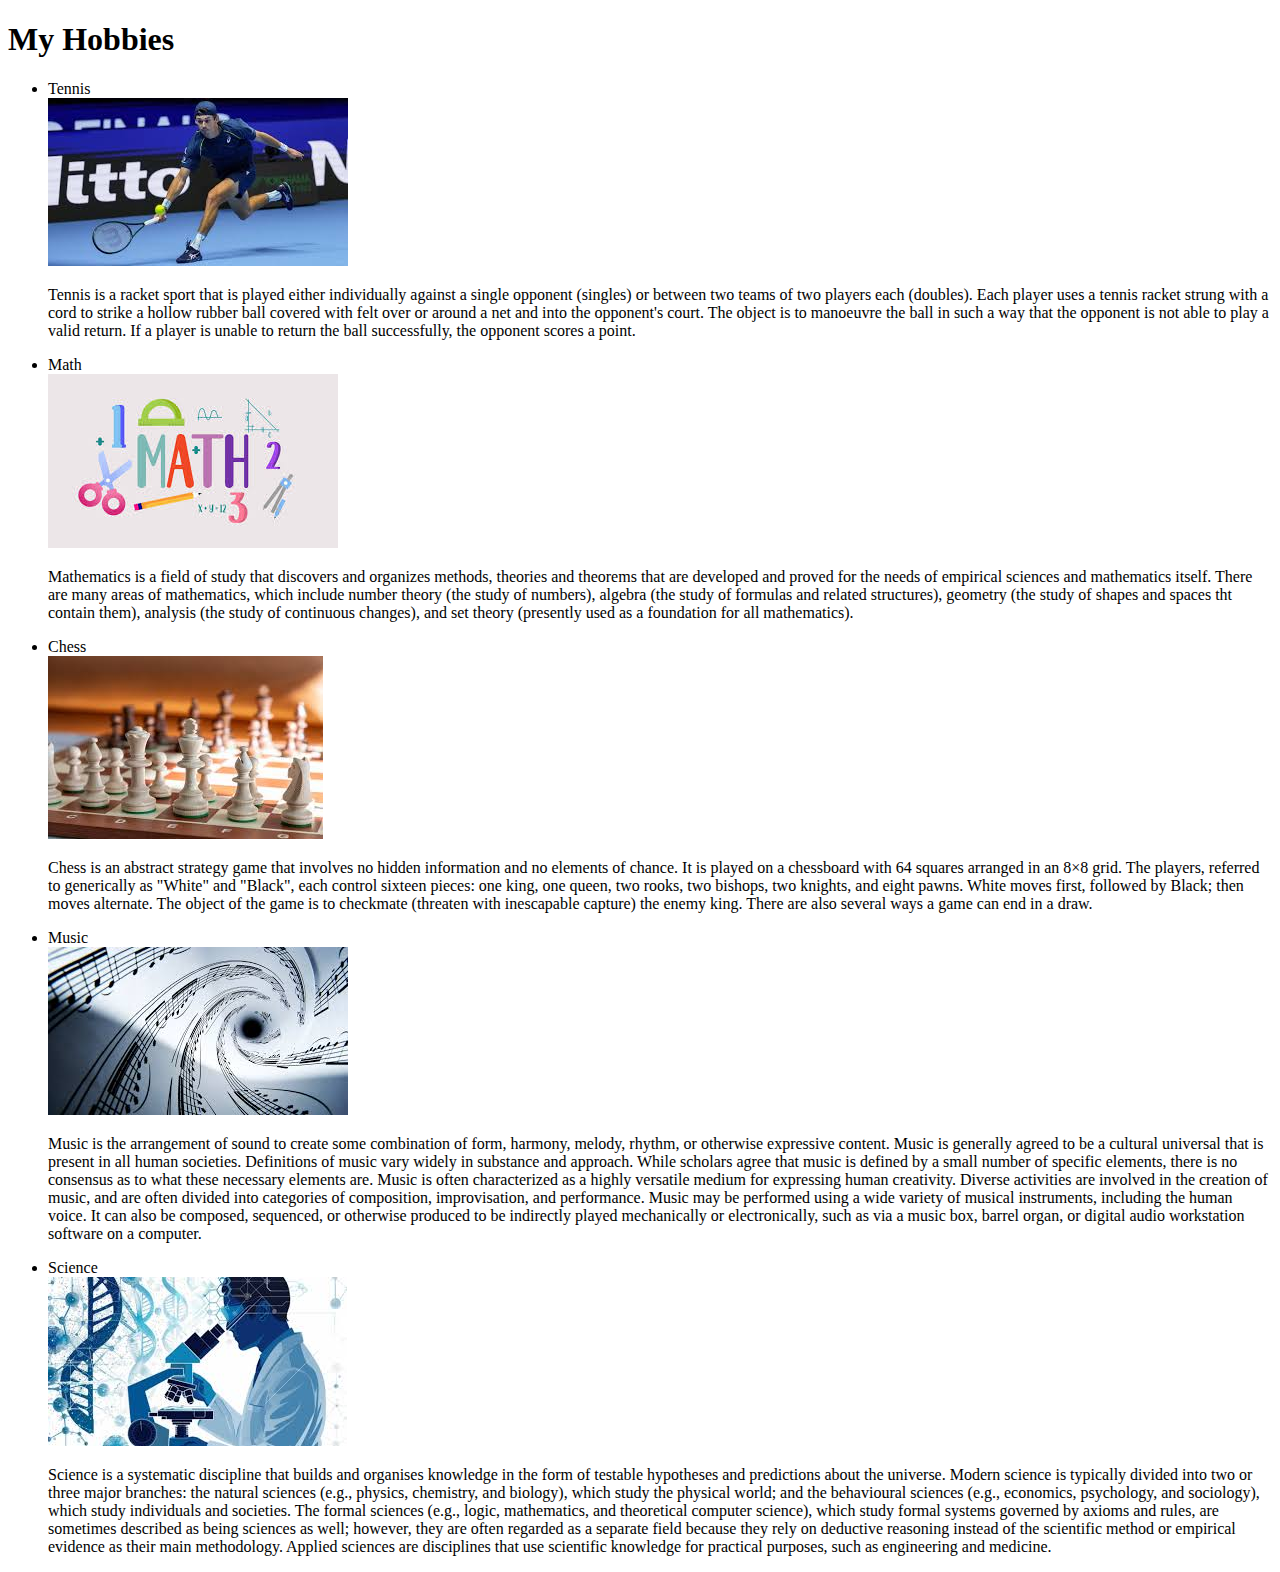
==== Hobbbies.html @ b732daf5 "Add files via upload" ====
<!DOCTYPE html>
<html>
  <head>
    <title>My Hobbies</title>
    <link rel="stylesheet" href="Styles/Hobbies.css" />
    <link rel="preconnect" href="https://fonts.googleapis.com" />
    <link rel="preconnect" href="https://fonts.gstatic.com" crossorigin />
    <link
      href="https://fonts.googleapis.com/css2?family=Pixelify+Sans:wght@400..700&display=swap"
      rel="stylesheet"
    />

    <link
      href="https://fonts.googleapis.com/css2?family=Edu+AU+VIC+WA+NT+Pre:wght@400..700&family=Pixelify+Sans:wght@400..700&display=swap"
      rel="stylesheet"
    />
  </head>
  <body>
    <h1>My Hobbies</h1>
    <ul>
      <li>Tennis</li>
      <img src="images/tennis.jpeg" alt="Tennis" />
      <p>
        Tennis is a racket sport that is played either individually against a
        single opponent (singles) or between two teams of two players each
        (doubles). Each player uses a tennis racket strung with a cord to strike
        a hollow rubber ball covered with felt over or around a net and into the
        opponent's court. The object is to manoeuvre the ball in such a way that
        the opponent is not able to play a valid return. If a player is unable
        to return the ball successfully, the opponent scores a point.
      </p>
      <li>Math</li>
      <img src="images/math.jpeg" alt="Math" />
      <p>
        Mathematics is a field of study that discovers and organizes methods,
        theories and theorems that are developed and proved for the needs of
        empirical sciences and mathematics itself. There are many areas of
        mathematics, which include number theory (the study of numbers), algebra
        (the study of formulas and related structures), geometry (the study of
        shapes and spaces tht contain them), analysis (the study of continuous
        changes), and set theory (presently used as a foundation for all
        mathematics).
      </p>
      <li>Chess</li>
      <img src="images/download.jpeg" alt="Chess" />
      <p>
        Chess is an abstract strategy game that involves no hidden information
        and no elements of chance. It is played on a chessboard with 64 squares
        arranged in an 8×8 grid. The players, referred to generically as "White"
        and "Black", each control sixteen pieces: one king, one queen, two
        rooks, two bishops, two knights, and eight pawns. White moves first,
        followed by Black; then moves alternate. The object of the game is to
        checkmate (threaten with inescapable capture) the enemy king. There are
        also several ways a game can end in a draw.
      </p>
      <li>Music</li>
      <img src="images/music.jpeg" alt="Music" />
      <p>
        Music is the arrangement of sound to create some combination of form,
        harmony, melody, rhythm, or otherwise expressive content. Music is
        generally agreed to be a cultural universal that is present in all human
        societies. Definitions of music vary widely in substance and approach.
        While scholars agree that music is defined by a small number of specific
        elements, there is no consensus as to what these necessary elements are.
        Music is often characterized as a highly versatile medium for expressing
        human creativity. Diverse activities are involved in the creation of
        music, and are often divided into categories of composition,
        improvisation, and performance. Music may be performed using a wide
        variety of musical instruments, including the human voice. It can also
        be composed, sequenced, or otherwise produced to be indirectly played
        mechanically or electronically, such as via a music box, barrel organ,
        or digital audio workstation software on a computer.
      </p>

      <li>Science</li>
      <img src="images/science.jpeg" alt="Science" />
      <p>
        Science is a systematic discipline that builds and organises knowledge
        in the form of testable hypotheses and predictions about the
        universe. Modern science is typically divided into two or three
        major branches: the natural sciences (e.g., physics, chemistry, and
        biology), which study the physical world; and the behavioural sciences
        (e.g., economics, psychology, and sociology), which study individuals
        and societies. The formal sciences (e.g., logic, mathematics, and
        theoretical computer science), which study formal systems governed by
        axioms and rules, are sometimes described as being sciences as
        well; however, they are often regarded as a separate field because they
        rely on deductive reasoning instead of the scientific method or
        empirical evidence as their main methodology. Applied sciences are
        disciplines that use scientific knowledge for practical purposes, such
        as engineering and medicine.
      </p>
    </ul>
  </body>
</html>
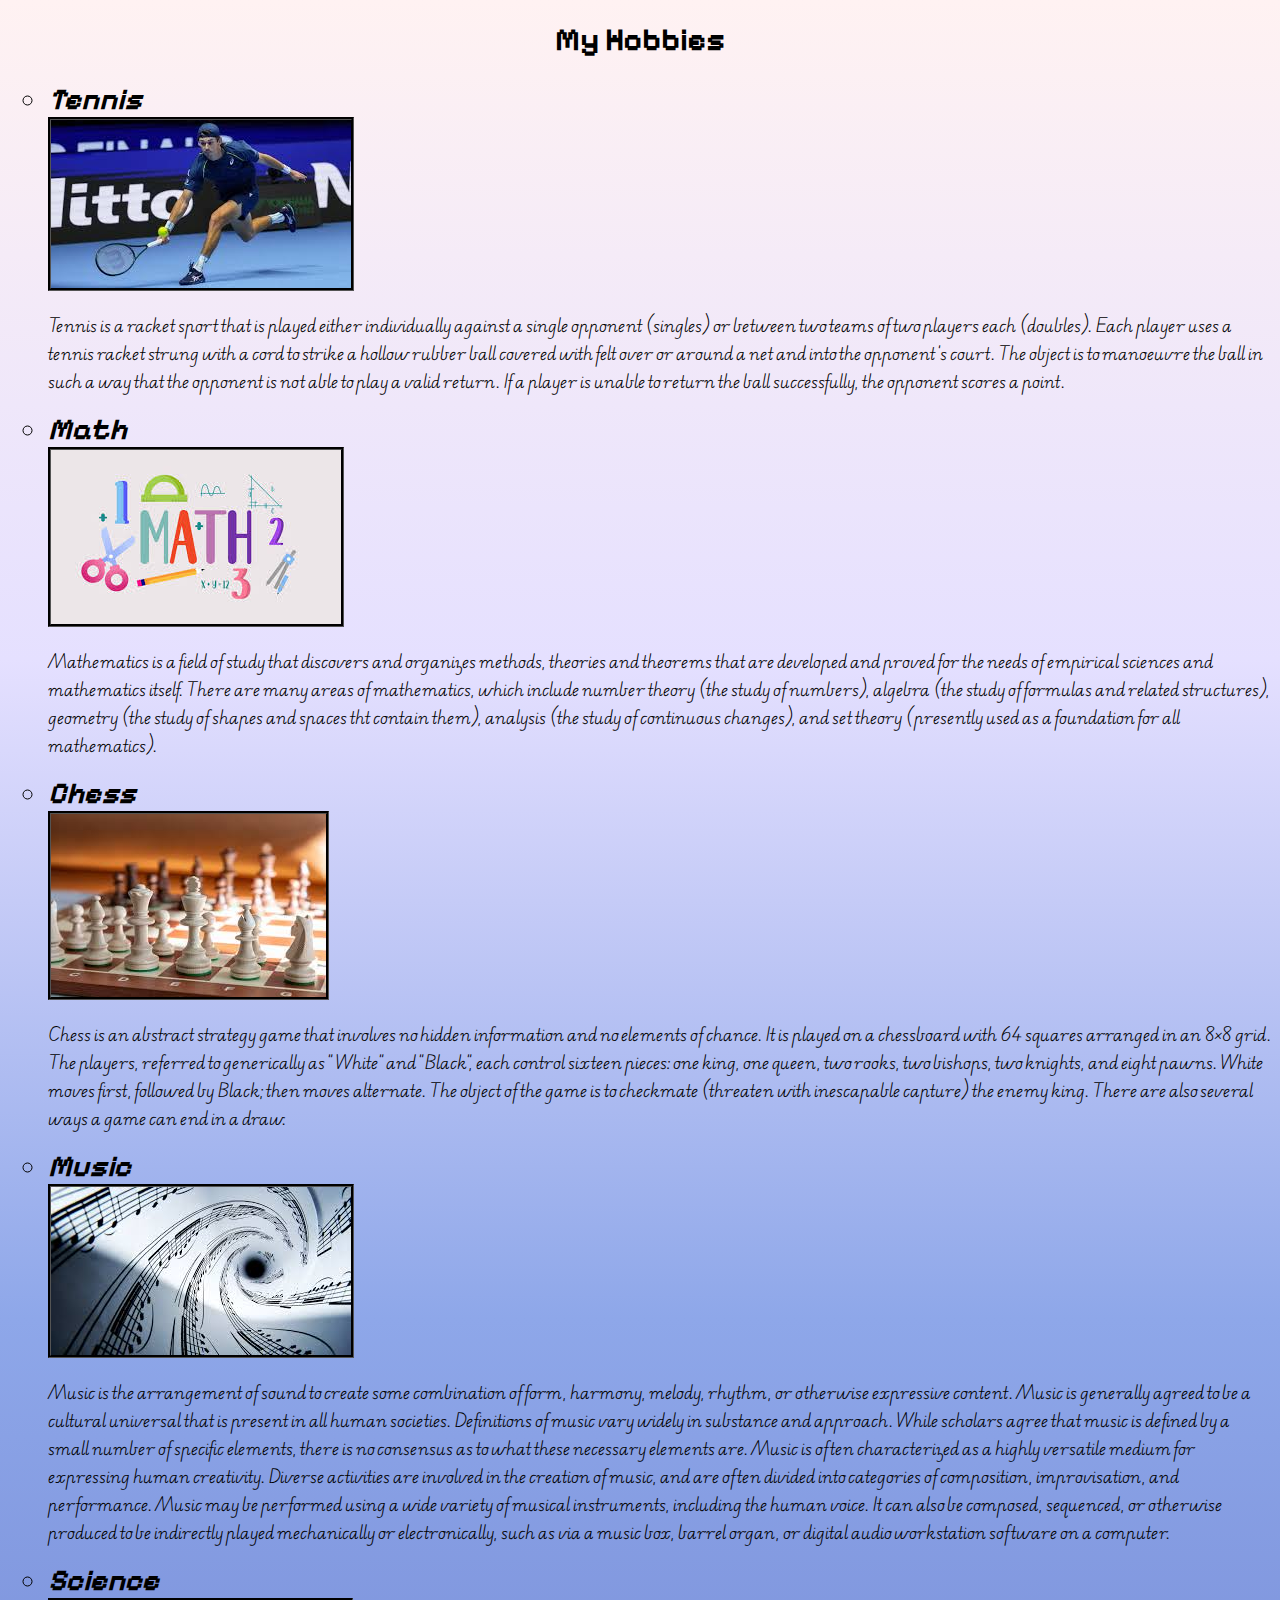
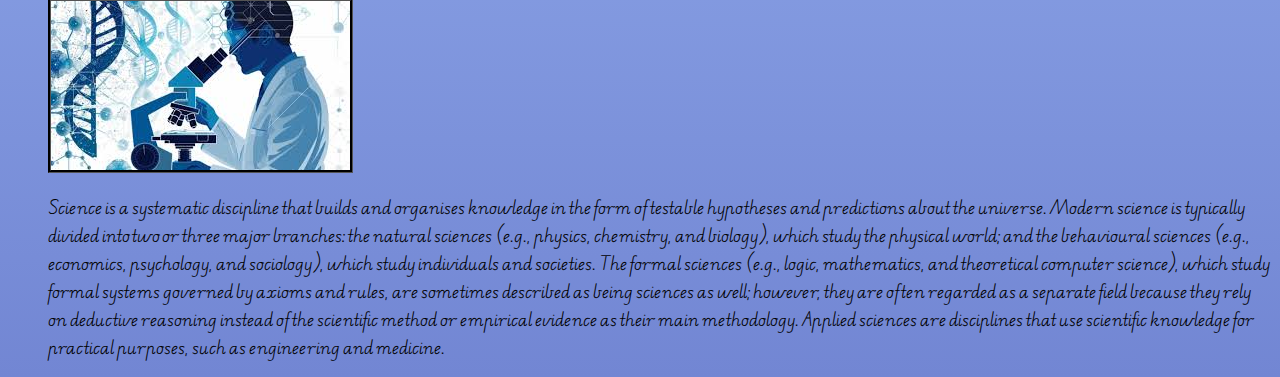
==== commit b4f014c5: "Update Hobbbies.html" ====
--- a/Hobbbies.html
+++ b/Hobbbies.html
@@ -2,7 +2,7 @@
 <html>
   <head>
     <title>My Hobbies</title>
-    <link rel="stylesheet" href="Styles/Hobbies.css" />
+    <link rel="stylesheet" href="styles/Hobbies.css" />
     <link rel="preconnect" href="https://fonts.googleapis.com" />
     <link rel="preconnect" href="https://fonts.gstatic.com" crossorigin />
     <link
--- a/styles/Hobbies.css
+++ b/styles/Hobbies.css
@@ -0,0 +1,27 @@
+ul {
+  list-style-type: circle;
+}
+body {
+  background-image: linear-gradient(#fff2f2, #e5e0ff, #8ea7e9, #7286d3);
+}
+li {
+  font-size: 30px;
+  font-weight: bold;
+  font-style: italic;
+  font-family: "Pixelify Sans", sans-serif;
+}
+p {
+  font-family: "Edu AU VIC WA NT Pre", cursive;
+}
+h1 {
+  font-family: "Pixelify Sans", sans-serif;
+  text-align: center;
+  transition: transform 2s ease 0.1s;
+}
+img {
+border:groove 3px black;
+}
+h1:hover{
+transform: scale(1.2);
+}
+
